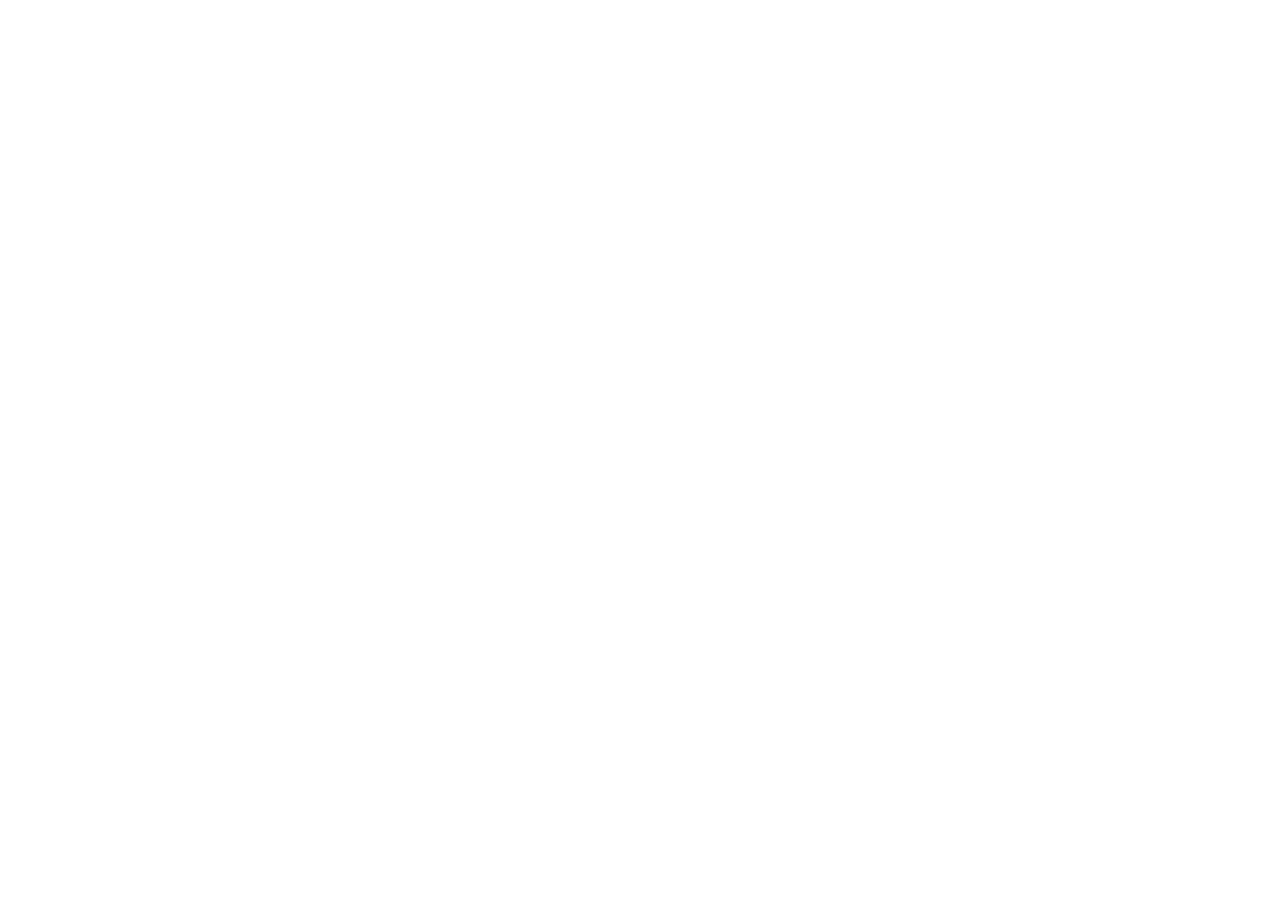
==== index.html @ 9dbfcdc0 "first commit" ====
<!DOCTYPE html>
<html lang="en">
<head>
    <meta charset="UTF-8">
    <meta name="viewport" content="width=device-width, initial-scale=1.0">
    <title>To Do</title>
</head>
<body>
    
</body>
<script src="./model/to-do.js"></script>
<script src="./model/todos-manager.js"></script>
<script src="./services/data-service.js"></script>
<script src="./services/storage-service.js"></script>
<script src="./main.js"></script>
</html>
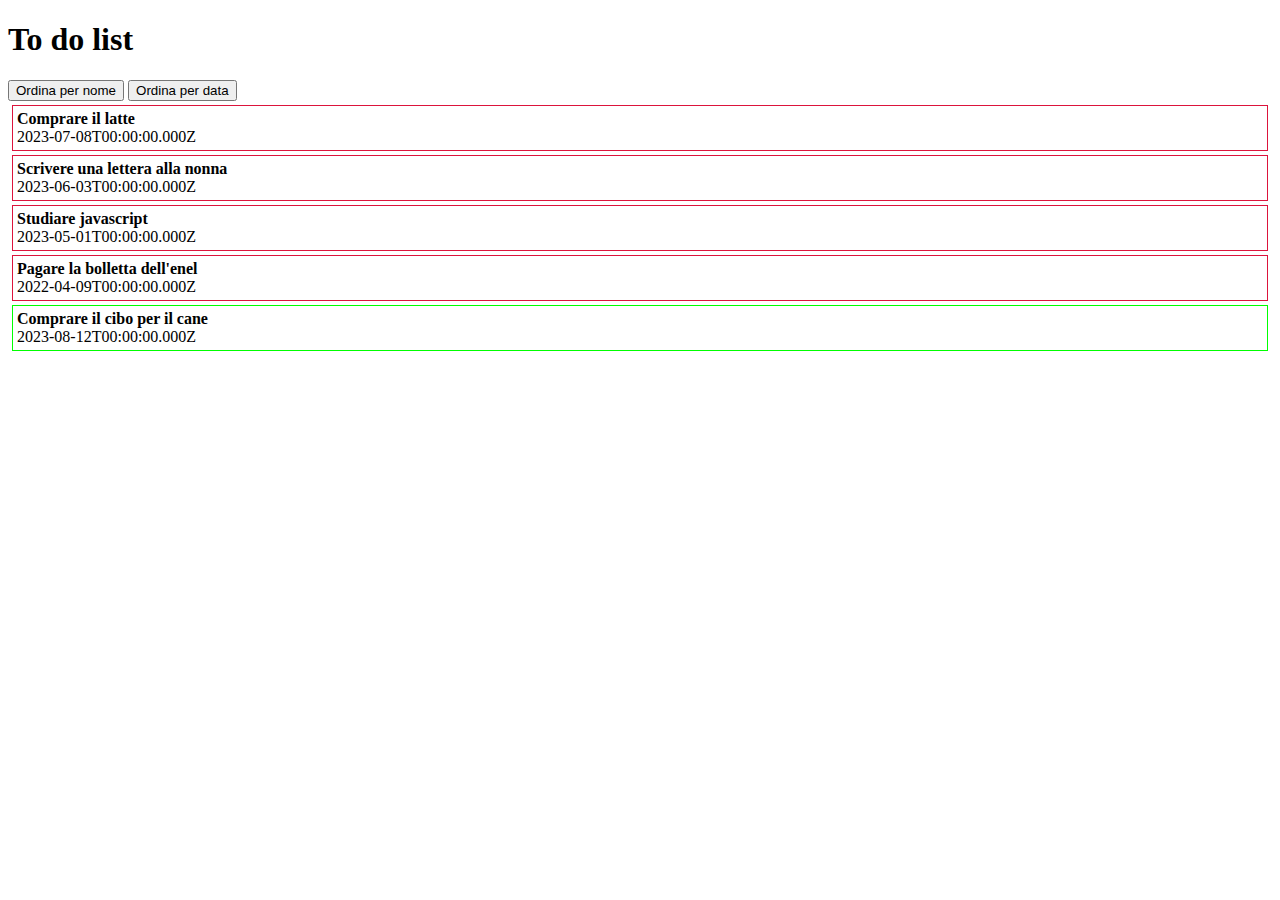
==== commit cbb40327: "sort by name" ====
--- a/index.html
+++ b/index.html
@@ -4,12 +4,24 @@
     <meta charset="UTF-8">
     <meta name="viewport" content="width=device-width, initial-scale=1.0">
     <title>To Do</title>
+    <link rel="stylesheet" href="./style.css">
 </head>
 <body>
-    
+    <header>
+        <h1>To do list</h1>
+    </header>
+    <main>
+        <div>
+            <button onclick="orderByName()">Ordina per nome</button>
+            <button onclick="orderByDate()">Ordina per data</button>
+        </div>
+        <div id="todo-container">
+
+        </div>
+    </main>
 </body>
-<script src="./model/to-do.js"></script>
-<script src="./model/todos-manager.js"></script>
+<script src="./model/todo.js"></script>
+<script src="./model/manager.js"></script>
 <script src="./services/data-service.js"></script>
 <script src="./services/storage-service.js"></script>
 <script src="./main.js"></script>
--- a/style.css
+++ b/style.css
@@ -0,0 +1,10 @@
+.todo-card{
+    border: 1px solid crimson;
+    display: flex;
+    flex-direction: column;
+    padding: 4px;
+    margin: 4px;
+}
+/* .todo-completed{
+    border-color: lime ;
+} */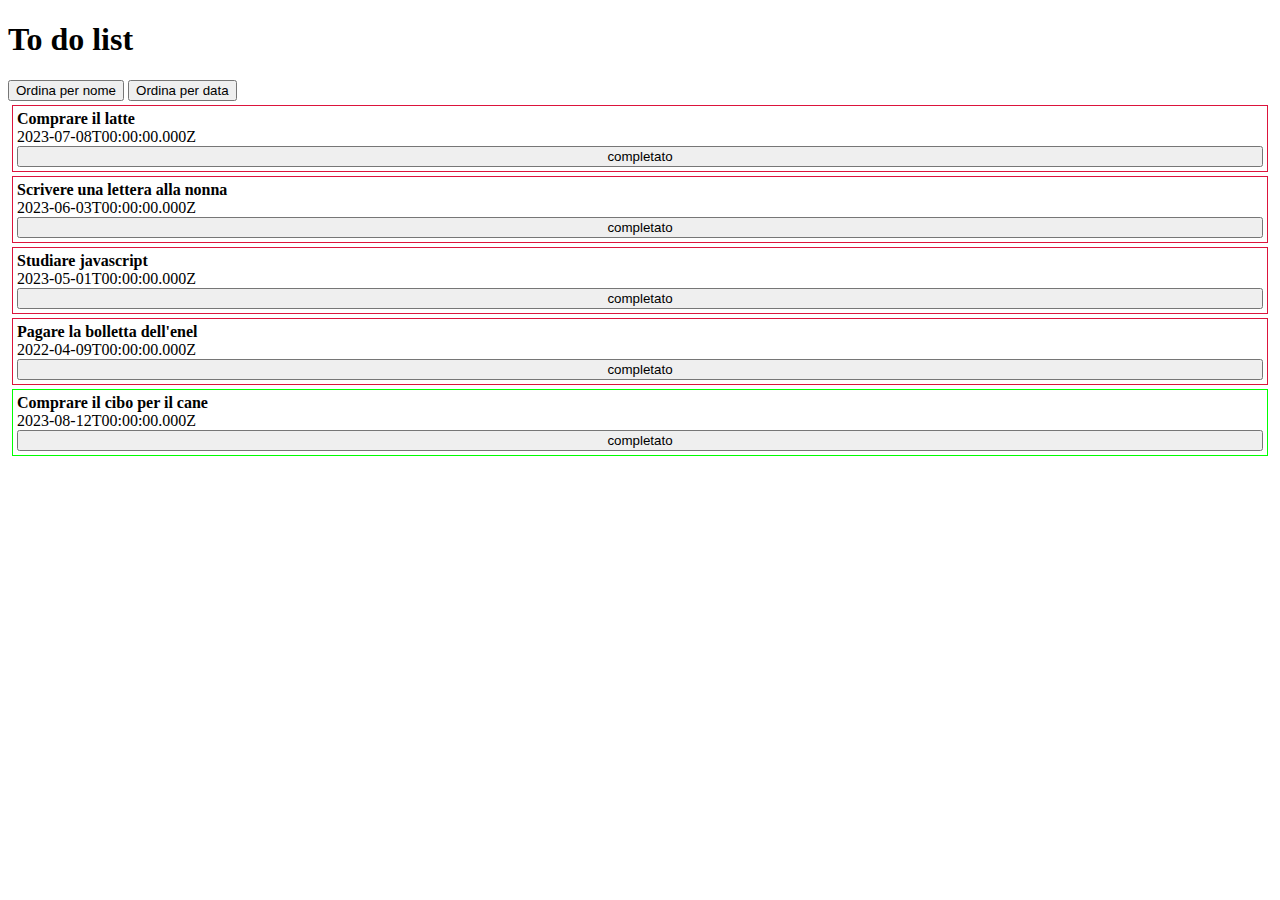
==== commit 6123f705: "delete and add" ====
--- a/index.html
+++ b/index.html
@@ -12,7 +12,7 @@
     </header>
     <main>
         <div>
-            <button onclick="orderByName()">Ordina per nome</button>
+            <button onclick="orderByTitle()">Ordina per nome</button>
             <button onclick="orderByDate()">Ordina per data</button>
         </div>
         <div id="todo-container">
@@ -25,4 +25,6 @@
 <script src="./services/data-service.js"></script>
 <script src="./services/storage-service.js"></script>
 <script src="./main.js"></script>
-</html>+</html>
+
+
--- a/style.css
+++ b/style.css
@@ -5,6 +5,7 @@
     padding: 4px;
     margin: 4px;
 }
-/* .todo-completed{
+
+.todo-completed{
     border-color: lime ;
-} */+}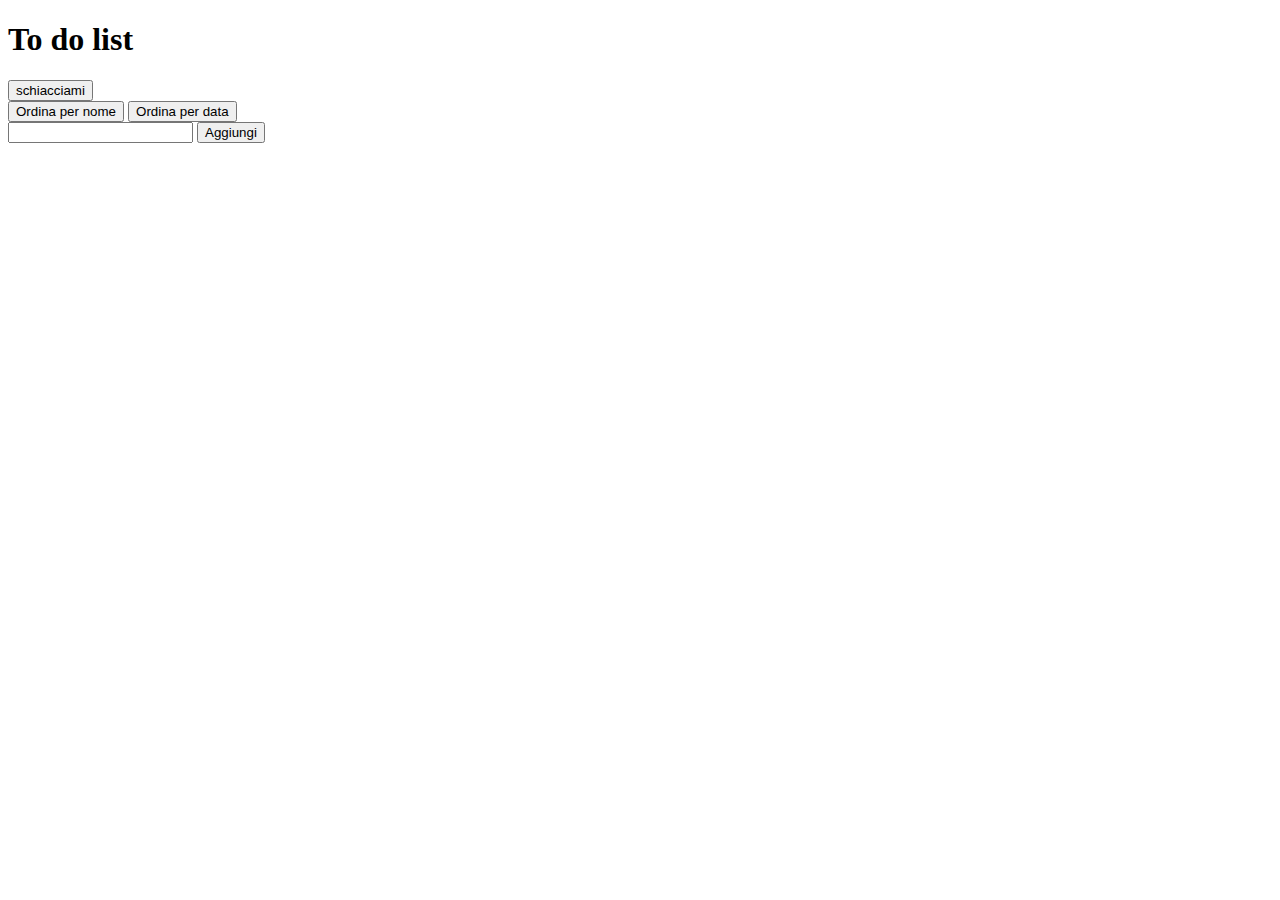
==== commit d6484c26: "detail" ====
--- a/index.html
+++ b/index.html
@@ -9,17 +9,26 @@
 <body>
     <header>
         <h1>To do list</h1>
+        <button onclick="changeHeader()">schiacciami</button>
     </header>
     <main>
-        <div>
-            <button onclick="orderByTitle()">Ordina per nome</button>
-            <button onclick="orderByDate()">Ordina per data</button>
-        </div>
-        <div id="todo-container">
-
+        <!-- <div> -->
+            <div>
+                <button onclick="orderByTitle()">Ordina per nome</button>
+                <button onclick="orderByDate()">Ordina per data</button>
+            </div>
+            <div id="todo-container">
+    
+            </div>
+        <!-- </div> -->
+        <div class="spacer"></div>
+        <div class="add-todo-container">
+            <input id="add-todo-input" type="text">
+            <button onclick="addTodo()" id="add-todo-btn">Aggiungi</button>
         </div>
     </main>
 </body>
+<script src="./myArray.js"></script>
 <script src="./model/todo.js"></script>
 <script src="./model/manager.js"></script>
 <script src="./services/data-service.js"></script>
